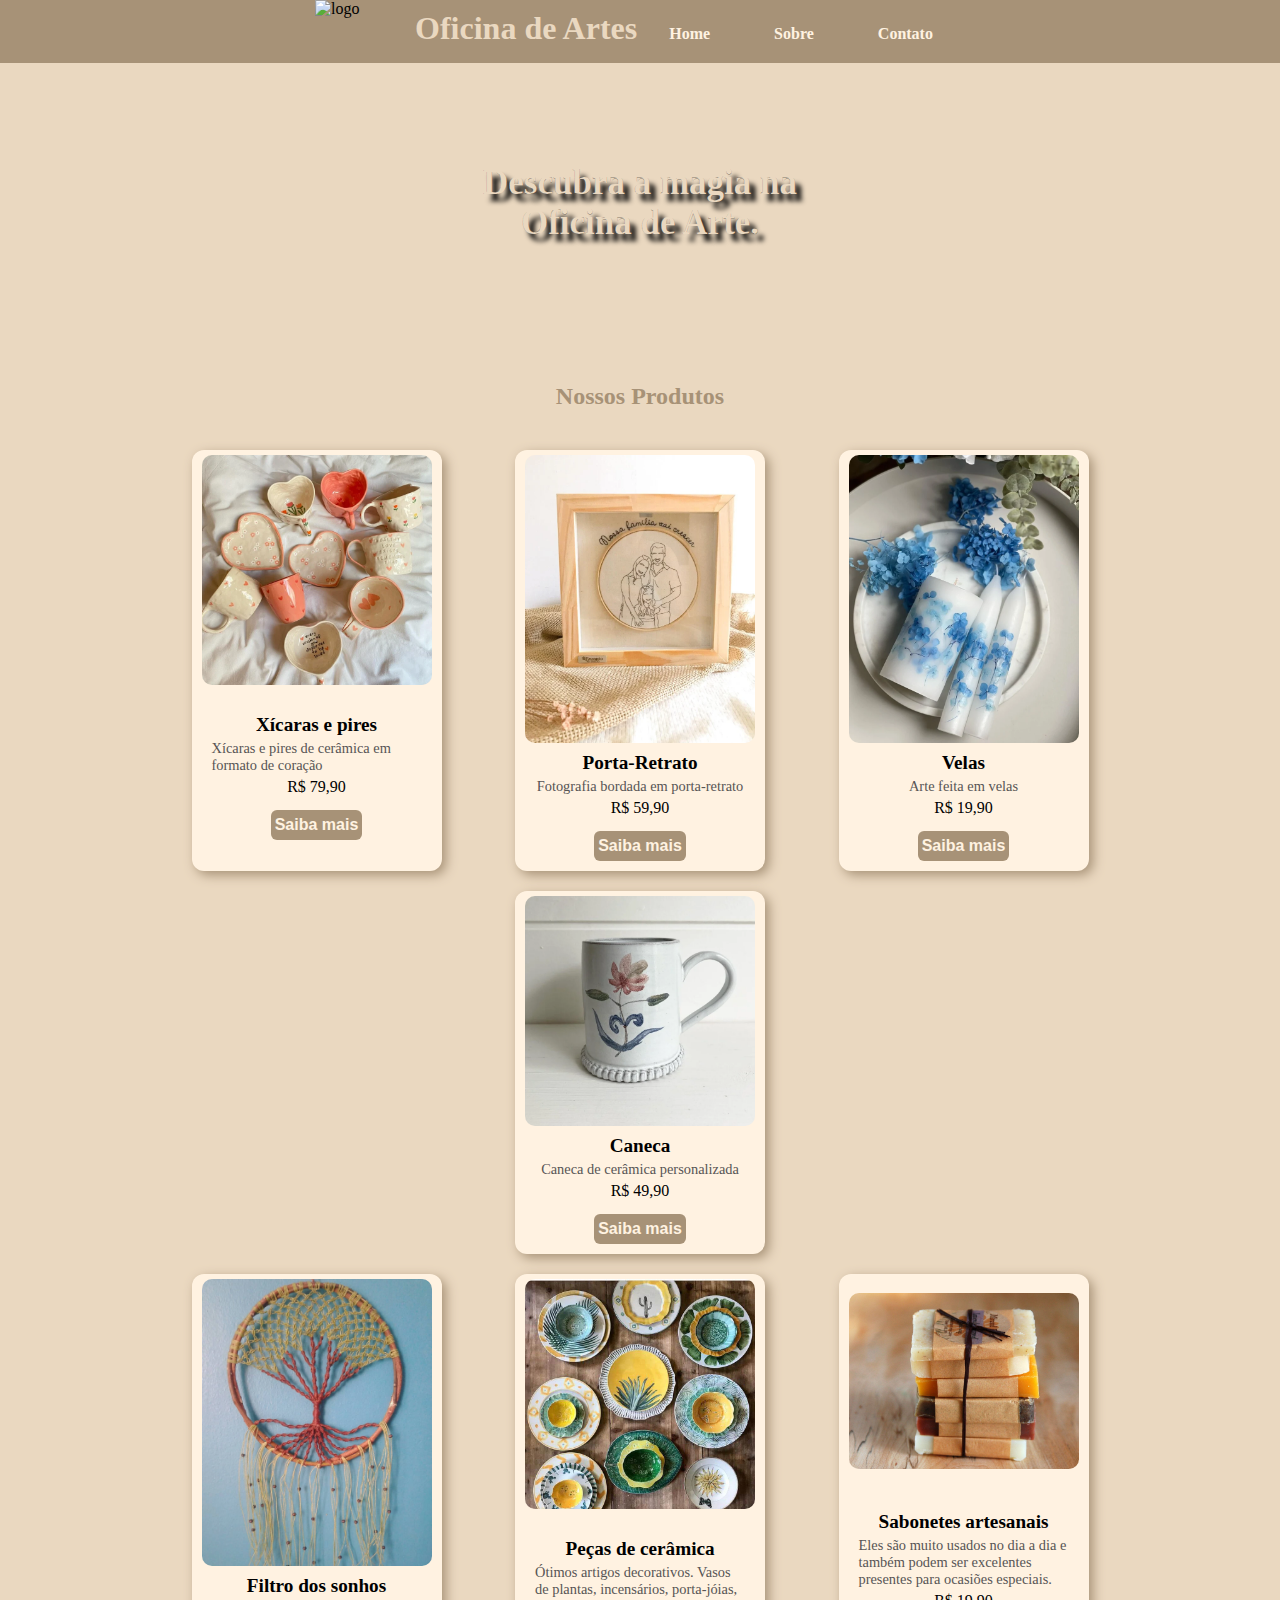
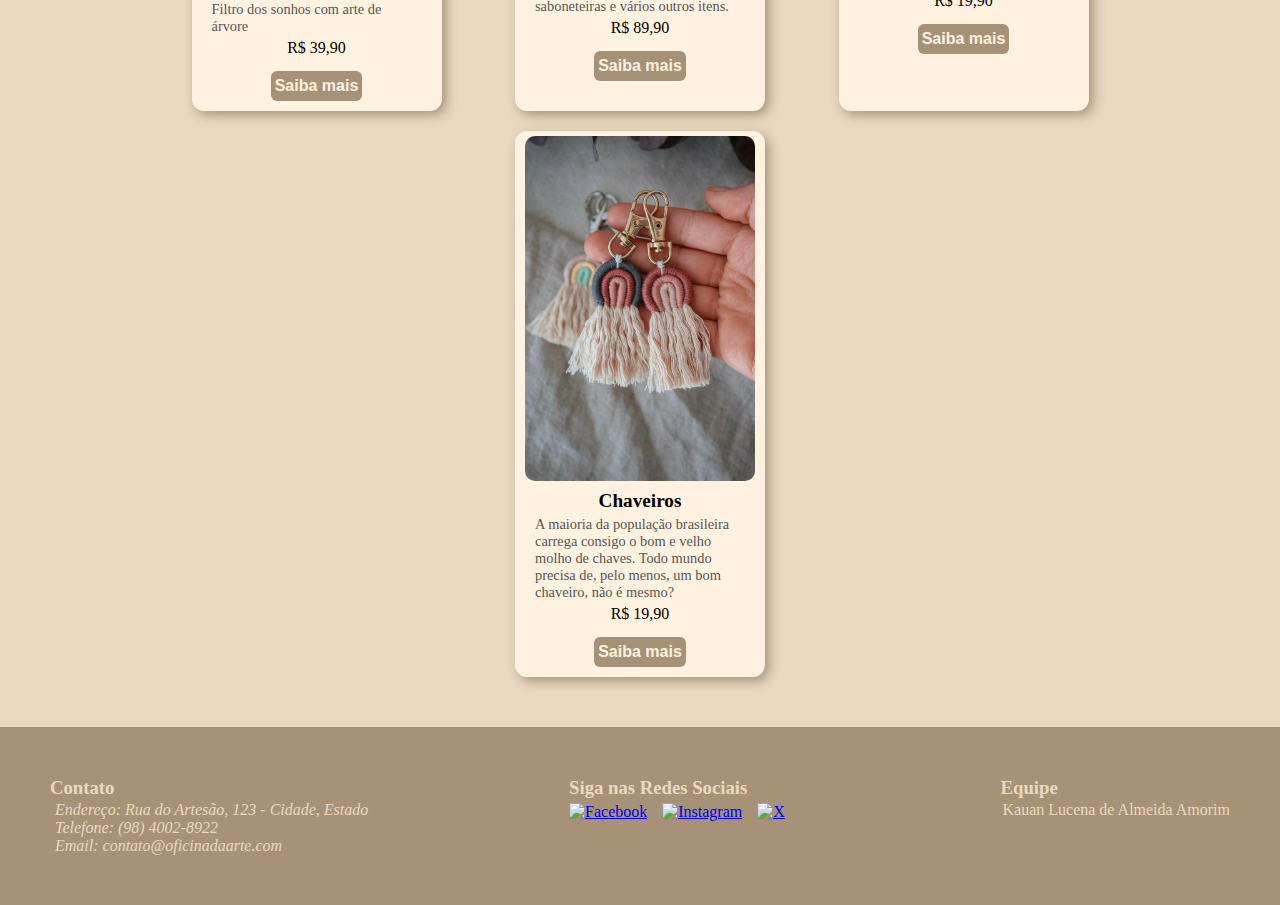
==== index.html @ 99b7610d "novo" ====
<!DOCTYPE html>
<html lang="pt-br">
<head>
    <meta charset="UTF-8">
    <meta name="viewport" content="width=device-width, initial-scale=1.0">
    <title>Oficina de Artes</title>
    <link rel="shortcut icon" href="favicon.ico" type="image/x-icon">
    <link rel="stylesheet" href="css/global.css">
</head>
<body>
    <header>
        <img src="images/logo.png" alt="logo" width="100px">
        <h1>Oficina de Artes</h1>
        <nav>
            <ul>
                <li><a href="index.html" target="_self">Home</a></li>
                <li><a href="sobre.html" target="_self">Sobre</a></li>
                <li><a href="contato.html" target="_self">Contato</a></li>
            </ul>
        </nav>
    </header>
    <section>
        <h2>Descubra a magia na <br>Oficina de Arte.</h2>
    </section>

    <main>
        <h2>Nossos Produtos</h2>
        <div class="produtos">
            <div class="card">
                <img src="images/arts/img1.webp" alt="xícaras e pires">
                <div>
                    <h3>Xícaras e pires </h3>
                    <p>Xícaras e pires de cerâmica em formato de coração</p>
                    <span>R$ 79,90</span>
                    <button type="button">Saiba mais</button>
                </div>
            </div>
            <div class="card">
                <img src="images/arts/img2.webp" alt="porta-retrato">
                <div>
                    <h3>Porta-Retrato</h3>
                    <p>Fotografia bordada em porta-retrato</p>
                    <span>R$ 59,90</span>
                    <button type="button">Saiba mais</button>
                </div>
            </div>
            <div class="card">
                <img src="images/arts/img3.webp" alt="velas">
                <div>
                    <h3>Velas</h3>
                    <p>Arte feita em velas</p>
                    <span>R$ 19,90</span>
                    <button type="button">Saiba mais</button>
                </div>
            </div>
            <div class="card">
                <img src="images/arts/img4.webp" alt="Caneca">
                <div>
                    <h3>Caneca</h3>
                    <p>Caneca de cerâmica personalizada</p>
                    <span>R$ 49,90</span>
                    <button type="button">Saiba mais</button>
                </div>
            </div>
        </div>
        <div class="produtos">
            <div class="card">
                <img src="images/arts/img5.webp" alt="Filtro dos sonhos">
                <div>
                    <h3>Filtro dos sonhos</h3>
                    <p>Filtro dos sonhos com arte de árvore</p>
                    <span>R$ 39,90</span>
                    <button type="button">Saiba mais</button>
                </div>
            </div>
            <div class="card">
                <img src="images/arts/img6.jfif" alt="Peças de cerâmica">
                <div>
                    <h3>Peças de cerâmica</h3>
                    <p>Ótimos artigos decorativos. Vasos de plantas, incensários, porta-jóias, saboneteiras e vários outros itens. </p>
                    <span>R$ 89,90</span>
                    <button type="button">Saiba mais</button>
                </div>
            </div>
            <div class="card">
                <img src="images/arts/img7.jfif" alt="Sabonetes artesanais">
                <div>
                    <h3>Sabonetes artesanais</h3>
                    <p>Eles são muito usados no dia a dia e também podem ser excelentes presentes para ocasiões especiais.</p>
                    <span>R$ 19,90</span>
                    <button type="button">Saiba mais</button>
                </div>
            </div>
            <div class="card">
                <img src="images/arts/img8.jfif" alt="Chaveiros">
                <div>
                    <h3>Chaveiros</h3>
                    <p>A maioria da população brasileira carrega consigo o bom e velho molho de chaves. Todo mundo precisa de, pelo menos, um bom chaveiro, não é mesmo?</p>
                    <span>R$ 19,90</span>
                    <button type="button">Saiba mais</button>
                </div>
            </div>
        </div>
    </main>

    <footer>
        <div class="contato">
            <h3>Contato</h3>
            <address>
                Endereço: Rua do Artesão, 123 - Cidade, Estado<br>
                Telefone: <a href="tel:0012345678">(98)&nbsp;4002&#8209;8922</a><br>
                Email: <a href="mailto:contato@oficinadaarte.com">contato@oficinadaarte.com</a>
            </address>
        </div>

        <div class="social">
            <h3>Siga nas Redes Sociais</h3>
            <ul>
                <li><a href="#"><img src="images/face.png" alt="Facebook" width="20px"></a></li>
                <li><a href="#"><img src="images/insta.png" alt="Instagram" width="20px"></a></li>
                <li><a href="#"><img src="images/x.webp" alt="X" width="20px"></a></li>
            </ul>
        </div>
        <div class="equipe">
            <h3>Equipe</h3>
            <p>Kauan Lucena de Almeida Amorim</p>
        </div>
    </footer>
</body>
</html>
---- css/global.css ----
* {
    margin: 0;
    padding: 0;
}


:root {
    --cor1: #A79277;
    --cor2: #D1BB9E;
    --cor3: #EAD8C0;
    --cor4: #FFF2E1;
}

body {
    background-color: var(--cor3);
}

header {
    background-color: var(--cor1);
    display: flex;
    flex-direction: row;
    justify-content: center;

    flex-wrap: wrap;
}

header h1 {
    padding: 10px 0px 0px 0px;
    color: var(--cor3);

}

nav ul {
    display: flex;
    list-style-type: none;
    flex-direction: row;
    justify-content: space-evenly;
    padding: 25px 0px 20px 0px;


}

nav li a {
    color: var(--cor4);
    text-decoration: none;
    margin: 0 2em;
    font-weight: bold;
}

nav li :hover {
    color: var(--cor3);
}

section {
    background-image: url(../images/banner.jpg);
    background-size: cover;
    background-repeat: no-repeat;
    background-position: center;
    padding: 100px;
}

section h2 {
    text-align: center;
    color: var(--cor3);
    font-size: 35px;
    text-shadow: black 6px 7px 5px;
    -webkit-text-stroke-width: 0.1px;
    -webkit-text-stroke-color: black;
}


main {
    background-color: var(--cor3);
    max-width: 80%;
    margin: auto;
    padding: 40px;
}

main h2 {
    padding: 0px 0px 30px 0px;
}

main h2 {
    text-align: center;
    color: var(--cor1);
}

.produtos {
    display: flex;
    flex-direction: row;
    flex-wrap: wrap;
    justify-content: space-evenly;
}

.card {
    background-color: var(--cor4);
    width: 250px;
    border-radius: 12px;
    box-shadow: 4px 4px 12px var(--cor1);
    display: flex;
    flex-direction: column;
    justify-content: center;
    align-items: center;
    gap: 4px;
    margin: 10px;
}

.card img {
    width: 230px;
    margin: 5px;
    border-radius: 10px;
}

.card div {
    display: flex;
    flex-direction: column;
    justify-content: center;
    align-items: center;
    gap: 4px;
    height: 50%;
}

.card h3 {
    font-size: 1.2em;
}

.card p {
    font-size: .9em;
    color: rgb(87, 85, 85);
    max-width: 210px;
}

.card button {
    background-color: var(--cor1);
    height: 30px;
    border: none;
    padding: 4px;
    color: var(--cor4);
    font-size: 1em;
    font-weight: bold;
    margin: 10px;
    border-radius: 6px;
}

.card button:hover {
    background-color: var(--cor2);
    transition: 0.3s;
}

footer {
    background-color: var(--cor1);
    display: flex;
    flex-direction: row;
    justify-content: space-between;
    padding: 50px;
    color: var(--cor3);
    flex-wrap: wrap;
}

.social ul {
    display: flex;
    list-style-type: none;
    justify-content: center;
}
.social li {
    padding: 4px 15px 0px 0px;
}

.social img:hover {
    width: 25px;
}

address {
    padding: 2px 0px 0px 5px;
}

address a {
    text-decoration: none;
    color: var(--cor3);
}

address a:hover{
    text-decoration: underline;
}

.equipe p {
    padding: 2px 0px 0px 2px;
}
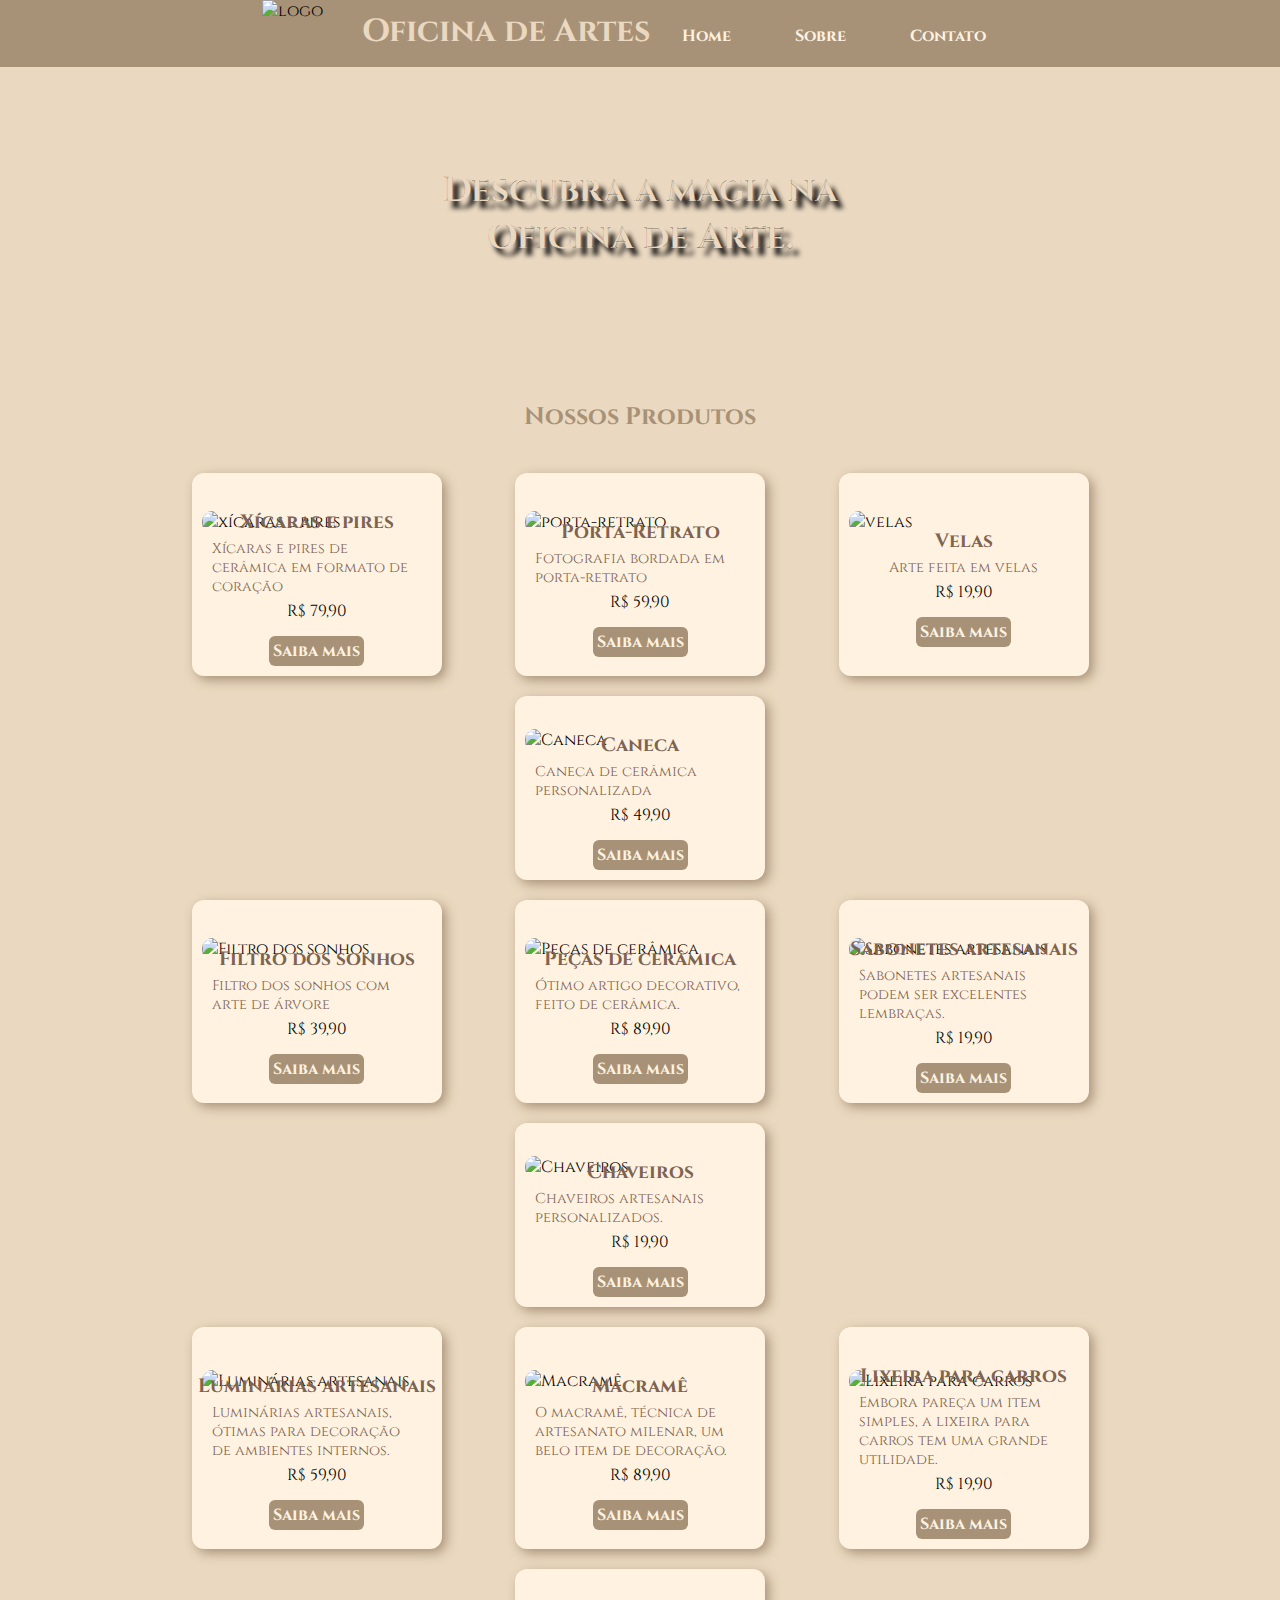
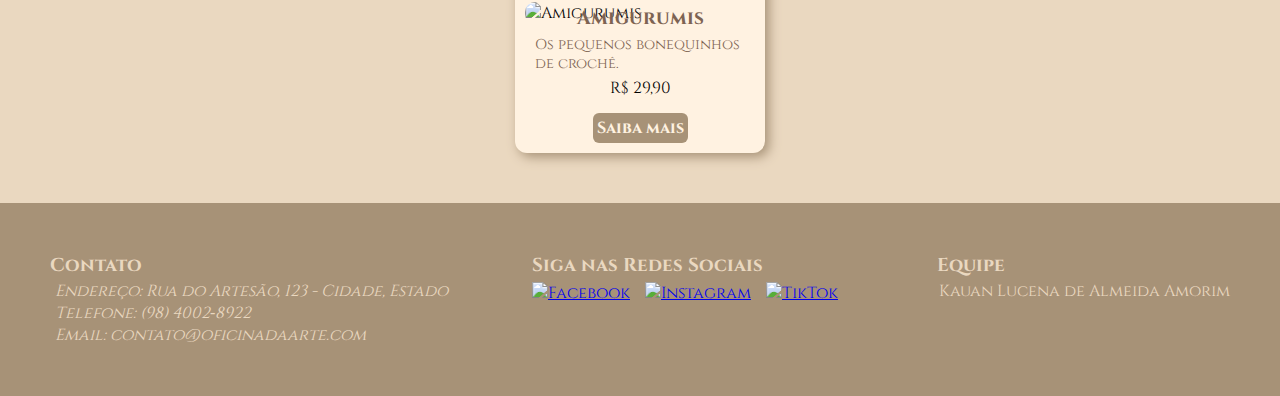
==== commit 2f8d312f: "loja" ====
--- a/index.html
+++ b/index.html
@@ -4,7 +4,7 @@
     <meta charset="UTF-8">
     <meta name="viewport" content="width=device-width, initial-scale=1.0">
     <title>Oficina de Artes</title>
-    <link rel="shortcut icon" href="favicon.ico" type="image/x-icon">
+    <link rel="shortcut icon" href="images/favicon.ico" type="image/x-icon">
     <link rel="stylesheet" href="css/global.css">
 </head>
 <body>
@@ -27,7 +27,7 @@
         <h2>Nossos Produtos</h2>
         <div class="produtos">
             <div class="card">
-                <img src="images/arts/img1.webp" alt="xícaras e pires">
+                <img src="images/arts/img1.png" alt="xícaras e pires">
                 <div>
                     <h3>Xícaras e pires </h3>
                     <p>Xícaras e pires de cerâmica em formato de coração</p>
@@ -36,7 +36,7 @@
                 </div>
             </div>
             <div class="card">
-                <img src="images/arts/img2.webp" alt="porta-retrato">
+                <img src="images/arts/img2.png" alt="porta-retrato">
                 <div>
                     <h3>Porta-Retrato</h3>
                     <p>Fotografia bordada em porta-retrato</p>
@@ -45,7 +45,7 @@
                 </div>
             </div>
             <div class="card">
-                <img src="images/arts/img3.webp" alt="velas">
+                <img src="images/arts/img3.png" alt="velas">
                 <div>
                     <h3>Velas</h3>
                     <p>Arte feita em velas</p>
@@ -54,7 +54,7 @@
                 </div>
             </div>
             <div class="card">
-                <img src="images/arts/img4.webp" alt="Caneca">
+                <img src="images/arts/img4.png" alt="Caneca">
                 <div>
                     <h3>Caneca</h3>
                     <p>Caneca de cerâmica personalizada</p>
@@ -65,7 +65,7 @@
         </div>
         <div class="produtos">
             <div class="card">
-                <img src="images/arts/img5.webp" alt="Filtro dos sonhos">
+                <img src="images/arts/img5.png" alt="Filtro dos sonhos">
                 <div>
                     <h3>Filtro dos sonhos</h3>
                     <p>Filtro dos sonhos com arte de árvore</p>
@@ -74,29 +74,69 @@
                 </div>
             </div>
             <div class="card">
-                <img src="images/arts/img6.jfif" alt="Peças de cerâmica">
+                <img src="images/arts/img6.png" alt="Peças de cerâmica">
                 <div>
                     <h3>Peças de cerâmica</h3>
-                    <p>Ótimos artigos decorativos. Vasos de plantas, incensários, porta-jóias, saboneteiras e vários outros itens. </p>
+                    <p>Ótimo artigo decorativo, feito de cerâmica. </p>
                     <span>R$ 89,90</span>
                     <button type="button">Saiba mais</button>
                 </div>
             </div>
             <div class="card">
-                <img src="images/arts/img7.jfif" alt="Sabonetes artesanais">
+                <img src="images/arts/img7.png" alt="Sabonetes artesanais">
                 <div>
                     <h3>Sabonetes artesanais</h3>
-                    <p>Eles são muito usados no dia a dia e também podem ser excelentes presentes para ocasiões especiais.</p>
+                    <p>Sabonetes artesanais podem ser excelentes lembraças.</p>
                     <span>R$ 19,90</span>
                     <button type="button">Saiba mais</button>
                 </div>
             </div>
             <div class="card">
-                <img src="images/arts/img8.jfif" alt="Chaveiros">
+                <img src="images/arts/img8.png" alt="Chaveiros">
                 <div>
                     <h3>Chaveiros</h3>
-                    <p>A maioria da população brasileira carrega consigo o bom e velho molho de chaves. Todo mundo precisa de, pelo menos, um bom chaveiro, não é mesmo?</p>
+                    <p>Chaveiros artesanais personalizados.</p>
                     <span>R$ 19,90</span>
+                    <button type="button">Saiba mais</button>
+                </div>
+            </div>
+        </div>
+        <div class="produtos">
+            <div class="card">
+                <img src="images/arts/img9.png" alt="Luminárias artesanais">
+                <div>
+                    <h3>Luminárias artesanais</h3>
+                    <p>Luminárias artesanais, ótimas para decoração de ambientes internos.</p>
+                    <span>R$ 59,90</span>
+                    <button type="button">Saiba mais</button>
+                </div>
+            </div>
+            <div class="card">
+                <img src="images/arts/img10.png" alt="Macramê">
+                <div>
+                    <h3>Macramê</h3>
+                    <p>O macramê, técnica de artesanato milenar, um belo item de decoração.</p>
+                    <span>R$ 89,90</span>
+                    <button type="button">Saiba mais</button>
+                </div>
+            </div>
+            <div class="card">
+                <img src="images/arts/img11.png" alt="Lixeira para carros
+                ">
+                <div>
+                    <h3>Lixeira para carros
+                    </h3>
+                    <p>Embora pareça um item simples, a lixeira para carros tem uma grande utilidade.</p>
+                    <span>R$ 19,90</span>
+                    <button type="button">Saiba mais</button>
+                </div>
+            </div>
+            <div class="card">
+                <img src="images/arts/img12.png" alt="Amigurumis    ">
+                <div>
+                    <h3>Amigurumis</h3>
+                    <p>Os pequenos bonequinhos de crochê.</p>
+                    <span>R$ 29,90</span>
                     <button type="button">Saiba mais</button>
                 </div>
             </div>
@@ -116,9 +156,9 @@
         <div class="social">
             <h3>Siga nas Redes Sociais</h3>
             <ul>
-                <li><a href="#"><img src="images/face.png" alt="Facebook" width="20px"></a></li>
-                <li><a href="#"><img src="images/insta.png" alt="Instagram" width="20px"></a></li>
-                <li><a href="#"><img src="images/x.webp" alt="X" width="20px"></a></li>
+                <li><a href="#"><img src="images/social/facebook.png" alt="Facebook" width="20px"></a></li>
+                <li><a href="#"><img src="images/social/instagram.png" alt="Instagram" width="20px"></a></li>
+                <li><a href="#"><img src="images/social/tik-tok.png" alt="TikTok" width="20px"></a></li>
             </ul>
         </div>
         <div class="equipe">
--- a/css/global.css
+++ b/css/global.css
@@ -1,7 +1,10 @@
+@import url('https://fonts.googleapis.com/css2?family=Cinzel:wght@400..900&family=Lugrasimo&family=Zeyada&display=swap');
 * {
     margin: 0;
     padding: 0;
+    font-family: var(--fonte);
 }
+
 
 
 :root {
@@ -9,6 +12,8 @@
     --cor2: #D1BB9E;
     --cor3: #EAD8C0;
     --cor4: #FFF2E1;
+    --cor5: #7D6352;
+    --fonte: "Cinzel", serif;;
 }
 
 body {
@@ -27,7 +32,6 @@
 header h1 {
     padding: 10px 0px 0px 0px;
     color: var(--cor3);
-
 }
 
 nav ul {
@@ -122,12 +126,14 @@
 
 .card h3 {
     font-size: 1.2em;
+    color: var(--cor5);
 }
 
 .card p {
     font-size: .9em;
     color: rgb(87, 85, 85);
     max-width: 210px;
+    color: var(--cor5);
 }
 
 .card button {
